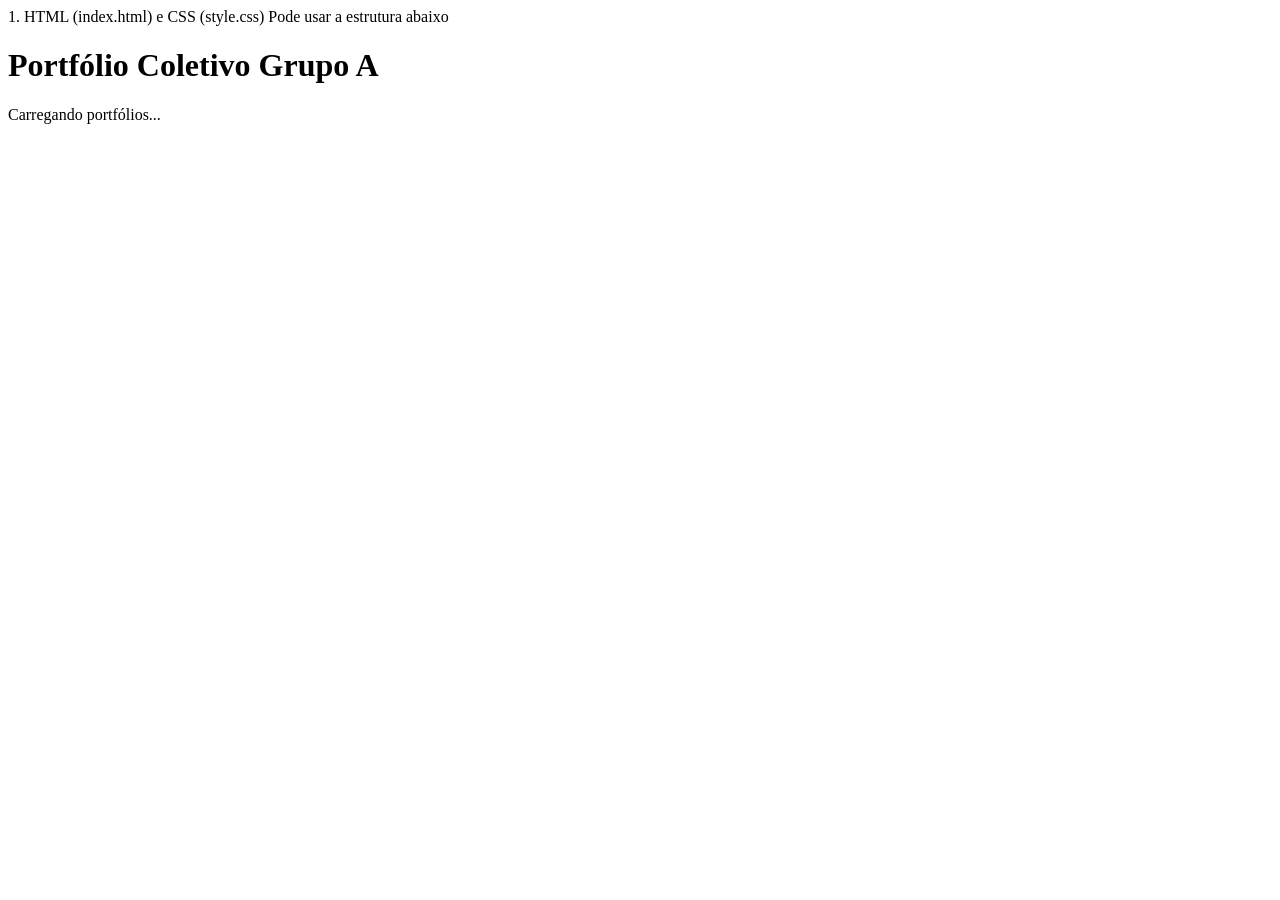
==== index.html @ f2386866 "criação do projeto - index.html, style.css, pedro.html, pedrostyle.css" ====
1. HTML (index.html) e CSS (style.css)
Pode usar a estrutura abaixo
<!DOCTYPE html>
<html>
<head>
<title>Portfólio Coletivo - Grupo A</title>
<link rel="stylesheet" href="css/style.css">
</head>
<body>
<header>
<h1>Portfólio Coletivo Grupo A</h1>
<nav>
<ul id="menu">
<!-- Links serão adicionados -->
</ul>
</nav>
</header>
<main>
<p>Carregando portfólios...</p>
</main>
</body>
</html>
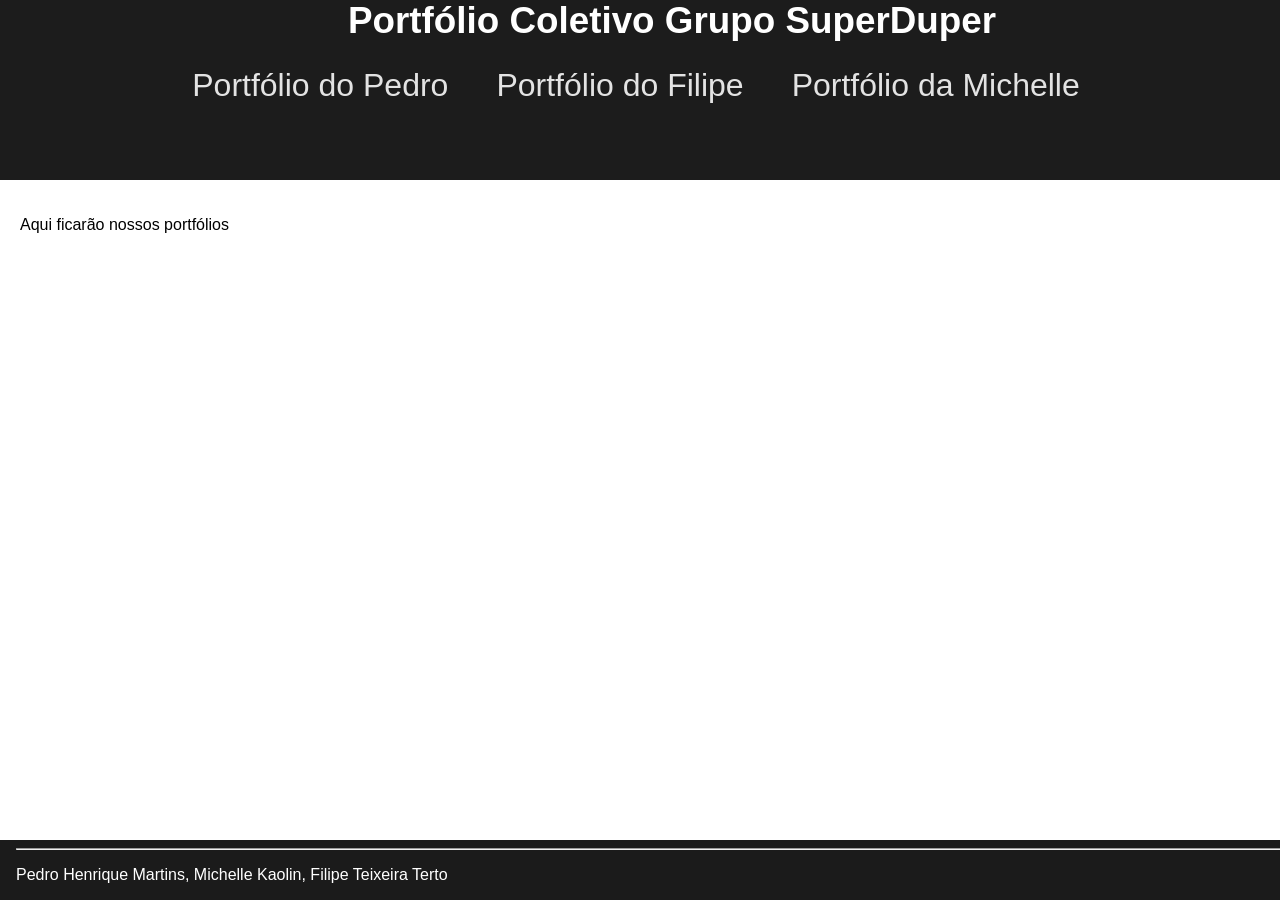
==== commit 52fce745: "Portfolio do Pedro feito. Index atualizado." ====
--- a/index.html
+++ b/index.html
@@ -1,22 +1,27 @@
-1. HTML (index.html) e CSS (style.css)
-Pode usar a estrutura abaixo
 <!DOCTYPE html>
-<html>
+<html lang="pt-BR">
 <head>
+<meta charset="UTF-8">
 <title>Portfólio Coletivo - Grupo A</title>
 <link rel="stylesheet" href="css/style.css">
 </head>
 <body>
 <header>
-<h1>Portfólio Coletivo Grupo A</h1>
+<h1>Portfólio Coletivo Grupo SuperDuper</h1>
 <nav>
-<ul id="menu">
-<!-- Links serão adicionados -->
+<ul id="navbar">
+    <a href="pedro.html">Portfólio do Pedro</a>
+    <a href="filipe.html">Portfólio do Filipe</a>
+    <a href="michelle.html">Portfólio da Michelle</a>
 </ul>
 </nav>
 </header>
 <main>
-<p>Carregando portfólios...</p>
+<p>Aqui ficarão nossos portfólios</p>
 </main>
 </body>
+<footer>
+    <hr>
+    <p>Pedro Henrique Martins, Michelle Kaolin, Filipe Teixeira Terto</p>
+</footer>
 </html>
--- a/css/style.css
+++ b/css/style.css
@@ -0,0 +1,55 @@
+header{
+    background-color: rgb(28, 28, 28);
+    height: 180px;
+}
+
+h1 {
+    display: flex;
+    justify-content: center;
+    margin-top: 0;
+    padding-left: 4rem;
+    font-size: 2.3rem;
+    color: #fff;
+}
+
+body {
+    font-family:'Segoe UI', Tahoma, Geneva, Verdana, sans-serif;
+    background-image: url("../img/fundoha.png");
+    /* background-color:rgb(234, 235, 235); */
+    margin: 0;
+    height: 100vh;
+}
+
+ul {
+    display: flex;
+    justify-content: center;
+}
+
+a {
+        color: rgb(227, 227, 227);
+        text-decoration: none;
+        margin-right: 3rem;
+        font-size: 2rem;
+}
+
+a:visited{
+        color: rgb(228, 228, 228);
+}
+
+main {
+    flex-grow: 1;
+    padding: 20px;
+}
+
+footer {
+    background-color: rgb(27, 27, 27);
+    color: #fff;
+
+    padding-left: 1rem;
+    text-align: left;
+
+
+    width: 100%;
+    position:fixed;
+    bottom: 0;
+}
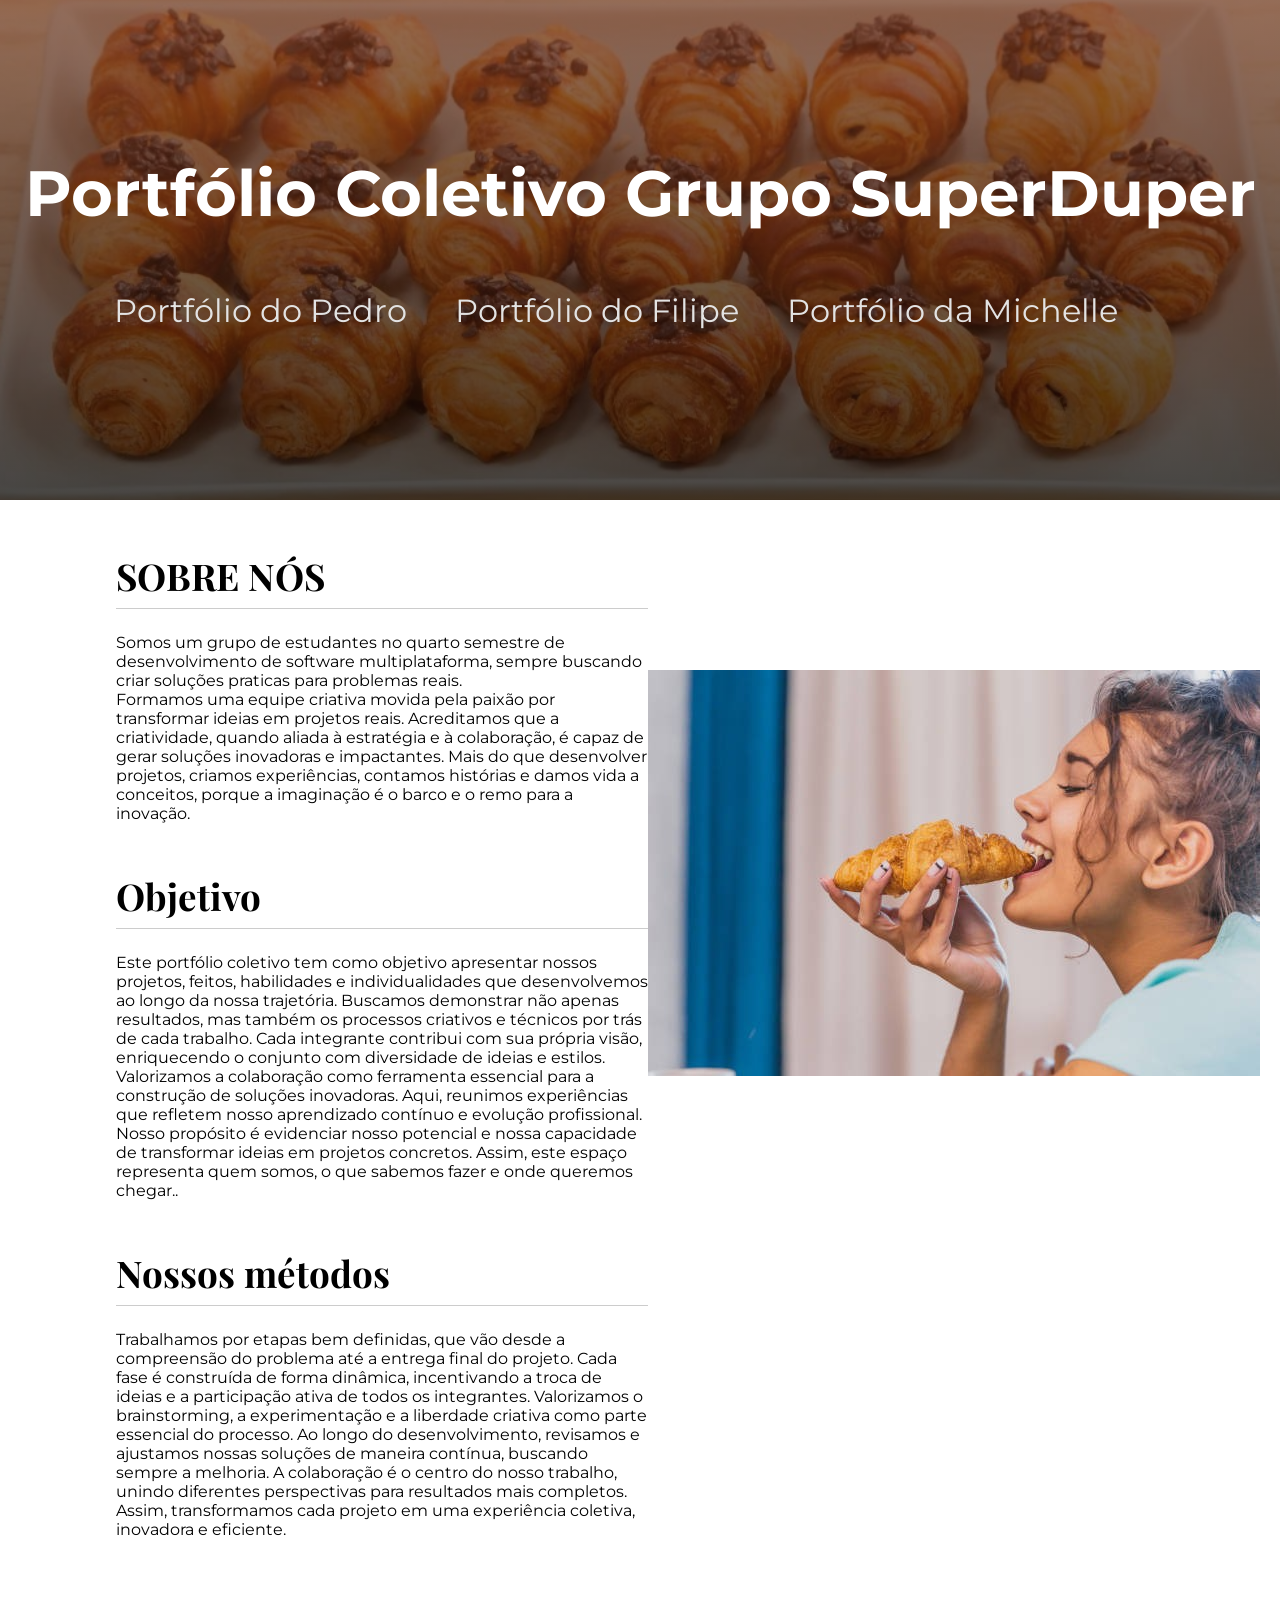
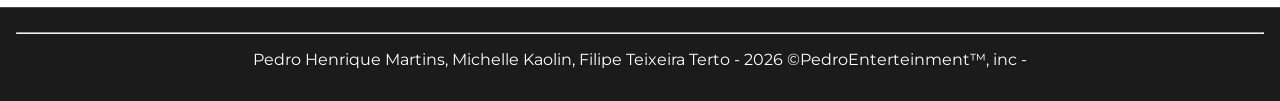
==== commit 5d8d33ba: "Atualização no index" ====
--- a/index.html
+++ b/index.html
@@ -4,24 +4,61 @@
 <meta charset="UTF-8">
 <title>Portfólio Coletivo - Grupo A</title>
 <link rel="stylesheet" href="css/style.css">
+<link href="https://fonts.googleapis.com/css2?family=Playfair+Display:wght@300;400&display=swap" rel="stylesheet">
+<link href="https://fonts.googleapis.com/css2?family=Montserrat:wght@400;600&display=swap" rel="stylesheet">
 </head>
 <body>
 <header>
 <h1>Portfólio Coletivo Grupo SuperDuper</h1>
 <nav>
 <ul id="navbar">
-    <a href="pedro.html">Portfólio do Pedro</a>
-    <a href="filipe.html">Portfólio do Filipe</a>
-    <a href="michelle.html">Portfólio da Michelle</a>
+    <li><a href="pedro.html">Portfólio do Pedro</a></li>
+    <li><a href="filipe.html">Portfólio do Filipe</a></li>
+    <li><a href="michelle.html">Portfólio da Michelle</a></li>
 </ul>
 </nav>
 </header>
 <main>
-<p>Aqui ficarão nossos portfólios</p>
+    <section class="card">
+        <div class="lado1">
+          <div class="cont">
+            <h2>SOBRE NÓS</h2>
+            <p>Somos um grupo de estudantes no quarto semestre de desenvolvimento de software multiplataforma, sempre buscando criar soluções praticas para problemas reais.</p>
+            <p>Formamos uma equipe criativa movida pela paixão por transformar ideias em projetos reais. Acreditamos que a criatividade, quando aliada à estratégia e à colaboração,
+                 é capaz de gerar soluções inovadoras e impactantes.
+                Mais do que desenvolver projetos, criamos experiências, contamos histórias e damos vida a conceitos, porque a imaginação é o barco e o remo para a inovação.</p>
+          </div> 
+          
+          <div class="cont">
+            <h2>Objetivo</h2>
+            <p>Este portfólio coletivo tem como objetivo apresentar nossos projetos, feitos, habilidades e individualidades que desenvolvemos ao longo da nossa trajetória.
+            Buscamos demonstrar não apenas resultados, mas também os processos criativos e técnicos por trás de cada trabalho.
+            Cada integrante contribui com sua própria visão, enriquecendo o conjunto com diversidade de ideias e estilos. Valorizamos a colaboração como ferramenta essencial para a construção de soluções inovadoras.
+            Aqui, reunimos experiências que refletem nosso aprendizado contínuo e evolução profissional.
+            Nosso propósito é evidenciar nosso potencial e nossa capacidade de transformar ideias em projetos concretos.
+            Assim, este espaço representa quem somos, o que sabemos fazer e onde queremos chegar..</p>
+          </div> 
+          
+          <div class="cont">
+            <h2>Nossos métodos</h2>
+            <p>Trabalhamos por etapas bem definidas, que vão desde a compreensão do problema até a entrega final do projeto.
+Cada fase é construída de forma dinâmica, incentivando a troca de ideias e a participação ativa de todos os integrantes.
+Valorizamos o brainstorming, a experimentação e a liberdade criativa como parte essencial do processo.
+Ao longo do desenvolvimento, revisamos e ajustamos nossas soluções de maneira contínua, buscando sempre a melhoria.
+A colaboração é o centro do nosso trabalho, unindo diferentes perspectivas para resultados mais completos.
+Assim, transformamos cada projeto em uma experiência coletiva, inovadora e eficiente.</p>
+          </div> 
+        </div>
+        <div class="lado2">
+            <img src="img/imgindex.png" alt="Mulher">
+        </div>
+    </section>
+
+
 </main>
-</body>
 <footer>
     <hr>
-    <p>Pedro Henrique Martins, Michelle Kaolin, Filipe Teixeira Terto</p>
+    <p>Pedro Henrique Martins, Michelle Kaolin, Filipe Teixeira Terto - 2026 ©PedroEnterteinment™, inc - </p>
 </footer>
+</body>
 </html>
--- a/css/style.css
+++ b/css/style.css
@@ -1,39 +1,63 @@
+* {
+    font-family: 'Montserrat', sans-serif;
+}
 header{
-    background-color: rgb(28, 28, 28);
-    height: 180px;
+    background: linear-gradient(to bottom, rgba(106, 52, 29, 0.7), rgba(0, 0, 0, 0.7)), url("../img/crois.png");
+    background-size: cover;
+    background-position: center;
+    height: 500px;
+    width: 100%;
+    margin-top: 0;
+    display: flex;
+    justify-content: center;
+    align-items: center;
+    flex-direction: column;
 }
 
 h1 {
-    display: flex;
-    justify-content: center;
     margin-top: 0;
-    padding-left: 4rem;
-    font-size: 2.3rem;
+    font-size: 4rem;
     color: #fff;
 }
 
 body {
+    display: flex;
+    flex-direction: column;
     font-family:'Segoe UI', Tahoma, Geneva, Verdana, sans-serif;
-    background-image: url("../img/fundoha.png");
-    /* background-color:rgb(234, 235, 235); */
     margin: 0;
-    height: 100vh;
+    height: 100%;
+    max-width: 100%;
 }
 
 ul {
     display: flex;
     justify-content: center;
+    padding: 0%;
+    list-style: none;
 }
 
 a {
-        color: rgb(227, 227, 227);
-        text-decoration: none;
-        margin-right: 3rem;
-        font-size: 2rem;
+     color: rgb(227, 227, 227);
+    text-decoration: none;
+    margin-right: 3rem;
+    font-size: 2rem;
+    position: relative;
 }
 
 a:visited{
         color: rgb(228, 228, 228);
+}
+
+a::before{
+    content: "•";
+    position: absolute;
+    left: -20px;
+    opacity: 0;
+    transition: 0.1s;
+}
+
+a:hover::before{
+    opacity: 1;
 }
 
 main {
@@ -41,15 +65,54 @@
     padding: 20px;
 }
 
+.card {
+    display: flex;
+    text-align: left;
+    margin-left: 2rem;
+}
+
+.card .lado1, .lado2{
+    flex: 1;
+}
+
+.lado2{
+    display: flex;
+    justify-content: center;
+}
+
+.lado2 img{
+    width: 612px;
+    height: 406px;
+    object-fit: cover;
+    margin-top: 150px;
+}
+
+.lado1{
+    margin-left: 4rem;
+}
+
+.cont{
+    margin-bottom: 3rem;
+}
+
+.lado1 h2{
+    font-family: 'Playfair Display', serif;
+    font-weight: 7000;
+    font-size: 2.3rem;
+    margin-bottom: 1.5rem;
+    padding-bottom: 0.5rem;
+    border-bottom: 1px solid rgba(0,0,0,0.2);
+}
+
+.lado1 p{
+    margin:0;
+}
+
 footer {
     background-color: rgb(27, 27, 27);
     color: #fff;
-
-    padding-left: 1rem;
-    text-align: left;
-
-
-    width: 100%;
-    position:fixed;
+    padding: 1rem;
+    text-align: center;
     bottom: 0;
+    border-top: 1px solid rgba(255,255,255,0.2);
 }
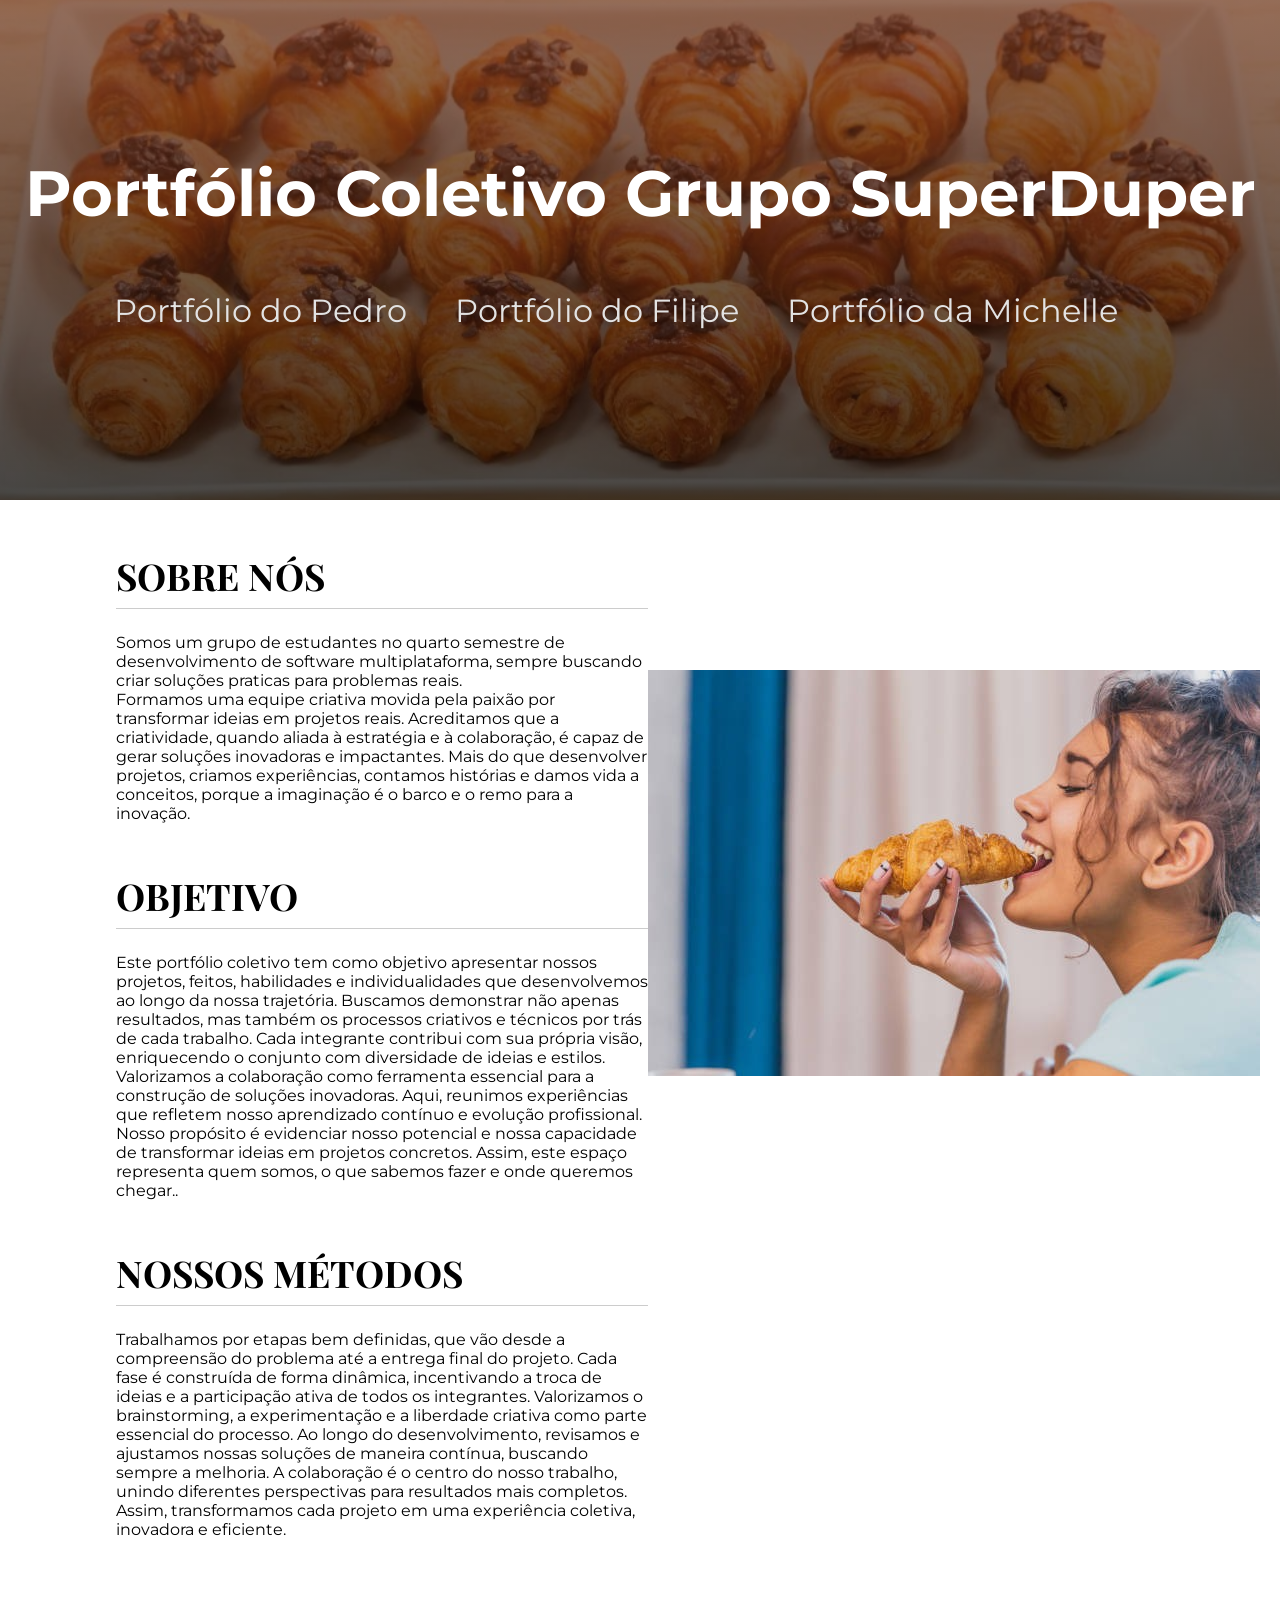
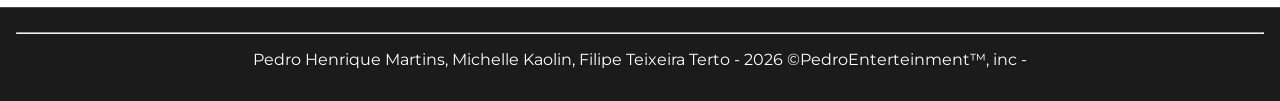
==== commit e36d9ca3: "Finalizado portfólio Pedro" ====
--- a/index.html
+++ b/index.html
@@ -14,7 +14,7 @@
 <ul id="navbar">
     <li><a href="pedro.html">Portfólio do Pedro</a></li>
     <li><a href="filipe.html">Portfólio do Filipe</a></li>
-    <li><a href="michelle.html">Portfólio da Michelle</a></li>
+    <li><a href="fun.html">Portfólio da Michelle</a></li>
 </ul>
 </nav>
 </header>
@@ -30,7 +30,7 @@
           </div> 
           
           <div class="cont">
-            <h2>Objetivo</h2>
+            <h2>OBJETIVO</h2>
             <p>Este portfólio coletivo tem como objetivo apresentar nossos projetos, feitos, habilidades e individualidades que desenvolvemos ao longo da nossa trajetória.
             Buscamos demonstrar não apenas resultados, mas também os processos criativos e técnicos por trás de cada trabalho.
             Cada integrante contribui com sua própria visão, enriquecendo o conjunto com diversidade de ideias e estilos. Valorizamos a colaboração como ferramenta essencial para a construção de soluções inovadoras.
@@ -40,7 +40,7 @@
           </div> 
           
           <div class="cont">
-            <h2>Nossos métodos</h2>
+            <h2>NOSSOS MÉTODOS</h2>
             <p>Trabalhamos por etapas bem definidas, que vão desde a compreensão do problema até a entrega final do projeto.
 Cada fase é construída de forma dinâmica, incentivando a troca de ideias e a participação ativa de todos os integrantes.
 Valorizamos o brainstorming, a experimentação e a liberdade criativa como parte essencial do processo.
